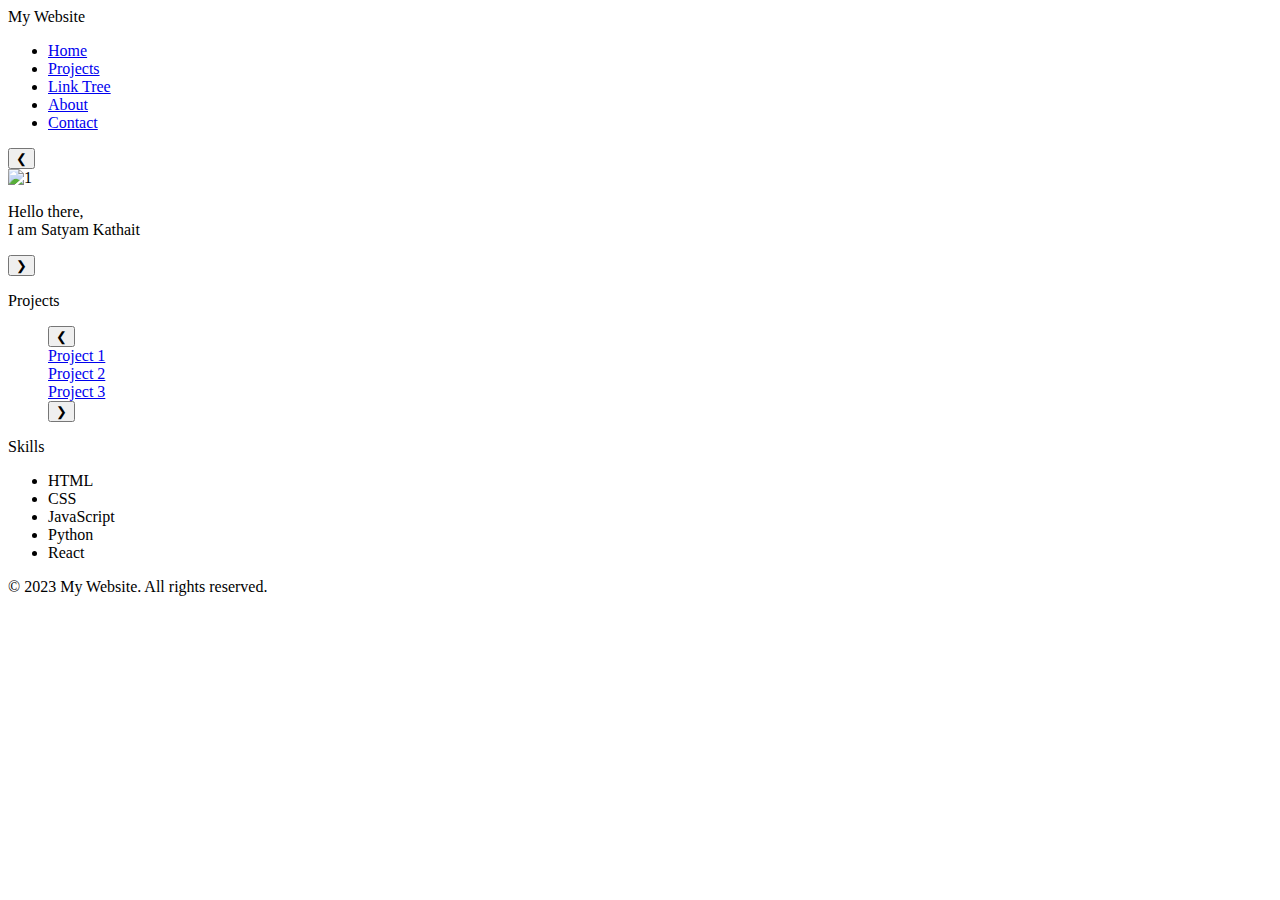
==== index.html @ 7d96f92d "Add files via upload" ====
<!DOCTYPE html>
<html lang="en">

<head>
    <meta charset="UTF-8">
    <meta name="viewport" content="width=device-width, initial-scale=1.0">
    <title>My Website</title>
    <link rel="stylesheet" href="chatstyle.css">
</head>

<body>
    <header>
       
        <div class="logo">My Website</div>

        <nav>
            <ul>
                <li><a href="#">Home</a></li>
                <li><a href="#heading">Projects</a></li>
                <li><a href="https://linktr.ee/satyam_kathait">Link Tree</a></li>
                <li><a href="#">About</a></li>
                <li><a href="#">Contact</a></li>
            </ul>

        </nav>
 
    </header>

    <main>
        <div class="intro">
            <button class="button" onclick="plusDivs(-1)">&#10094;</button>

            <div class="slides">
                <img src="pic/3.jpg"  alt="1" class="mySlides" >
                <div class="imageText">
                    <p>Hello there,<br>I am Satyam Kathait</p>
                </div>
                
            </div>
            <div class="slides">
                <img  src="pic/2.jpg" alt="2" class="mySlides">
                <div class="imageText">
                    <p>Welcome to my portfolio website</p>
                </div>
            </div>
            <div class="slides">
                <img  src="pic/1.jpg" alt="3"  class="mySlides">
                <div class="imageText">
                    <p >i can't think of anything to write here</p>
                </div>
            </div>
            <div class="slides">
                <img  src="pic/4.jpg" alt="4" class="mySlides">
                <div class="imageText">
                    <p>what did you expect this is under construction</p>
                </div>
            </div>

            <button class="button" onclick="plusDivs(+1)">&#10095;</button>
        </div>
   
      
       

 
        <div class="content">

            <section class="projects">
                <p id="heading">Projects</p>
                <ul>
                    <button class="button" onclick="plusProjectItems(-1)">&#10094;</button>
                    <a href="#"><li class= "projectitems"> 
                      <!--  <img src="/images/1.jpg"   width="90%"   >
                         -->
                         <span>Project 1</span>
                    
                    </li></a>
                    <a href="#"><li class= "projectitems" >Project 2 </li></a>
                    <a href="#"><li class= "projectitems">Project 3 </li></a>
                    <a href="#"><li class= "projectitems">Project 4 </li></a>
                    <a href="#"><li class= "projectitems">Project 5 </li></a>
                    
                    <button class="button" onclick="plusProjectItems(1)">&#10095;</button>
                    
                </ul>
            </section>
            <section class="skills">
                <p id="heading">Skills</p>
                <ul>
                   
                    <li class="skillItems">HTML</li>
                    <li class="skillItems">CSS</li>
                    <li class="skillItems">JavaScript</li>
                    <li class="skillItems">Python</li>
                    <li class="skillItems">React</li>
                 
                </ul>
            </section>



        </div>



    </main>

    <footer>
        <!-- Your footer content goes here -->
        <p>&copy; 2023 My Website. All rights reserved.</p>
    </footer>
    <script src="script.js"></script>
</body>

</html>
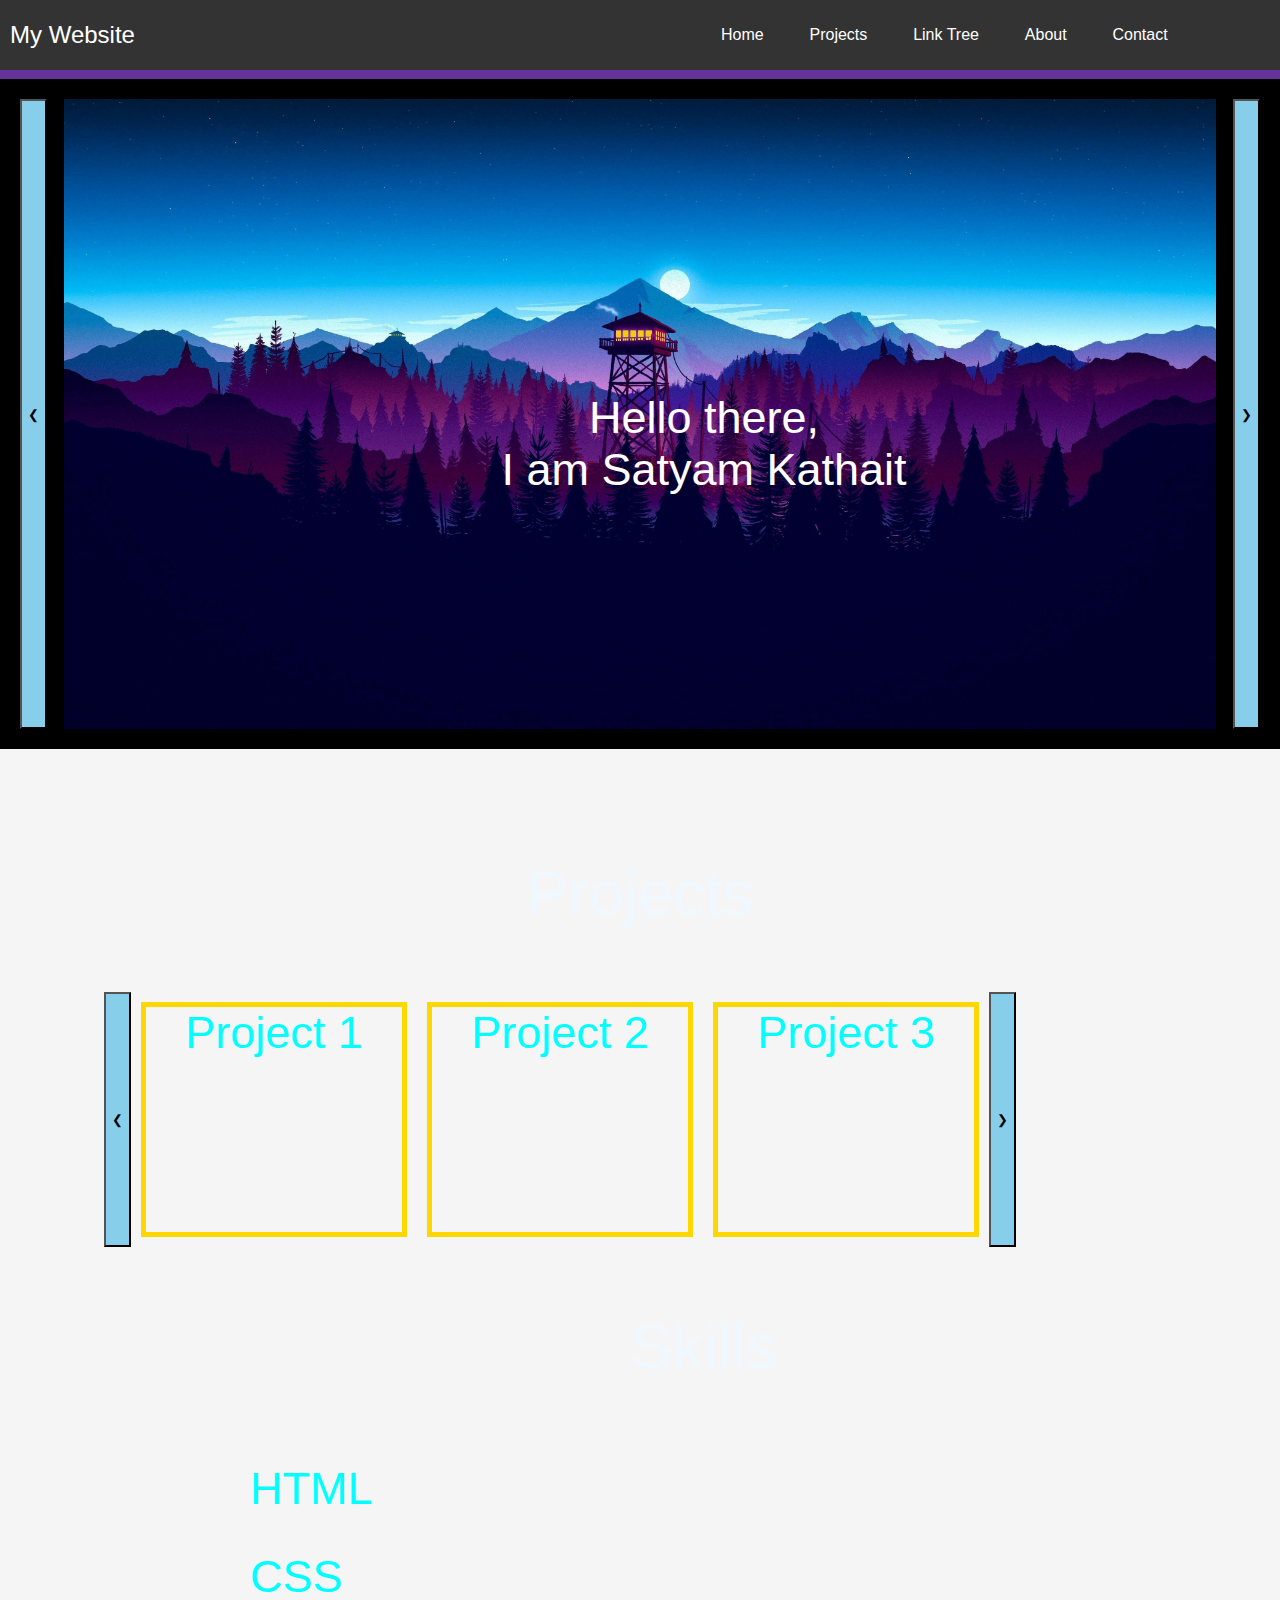
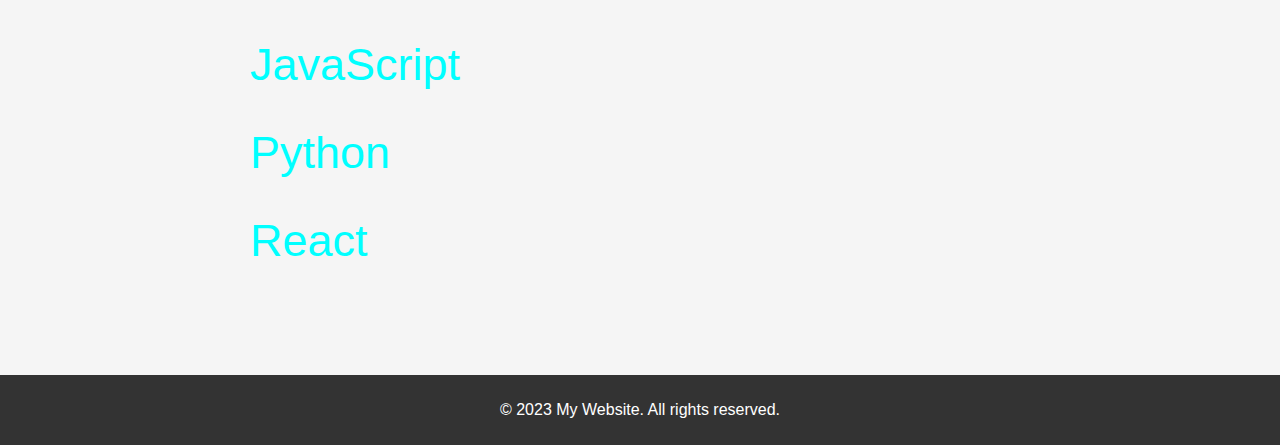
==== commit 4294cdcd: "Update index.html" ====
--- a/index.html
+++ b/index.html
@@ -5,7 +5,7 @@
     <meta charset="UTF-8">
     <meta name="viewport" content="width=device-width, initial-scale=1.0">
     <title>My Website</title>
-    <link rel="stylesheet" href="chatstyle.css">
+    <link rel="stylesheet" href="style.css">
 </head>
 
 <body>
@@ -112,4 +112,4 @@
     <script src="script.js"></script>
 </body>
 
-</html>+</html>
--- a/style.css
+++ b/style.css
@@ -0,0 +1,189 @@
+body {
+    max-width: 9100vw;
+
+    font-family: Arial, sans-serif;
+    margin: 0;
+    padding: 0;
+}
+a{
+    text-decoration: none;
+    
+}
+
+header {
+    background-color: #333;
+    color: #fff;
+    padding: 10px;
+    display: flex;
+    justify-content: space-between;
+    align-items: center;
+}
+
+.logo {
+    font-size: 24px;
+}
+
+nav ul {
+    list-style-type: none;
+    margin-right: 5vw;
+    padding: 0;
+    
+}
+
+nav ul li {
+    display: inline;
+    margin-right: 3vw;
+    margin-left: 3px;
+    
+    
+}
+
+nav ul li a {
+    color: #fff;
+    text-decoration: none;
+}
+
+nav ul li a:hover {
+    border-bottom: 2px solid #fff;
+}
+
+.slideshow{
+    width: 100vw;
+    height: 70vh;
+    align-content: center;
+}
+.slides{
+    align-content: center;
+    height: 70vh;
+    width: 90vw;
+    
+}
+.mySlides{
+    object-fit: cover;
+}
+
+
+.imageText{
+    position: absolute;
+    top: 40%;
+    width: 100%;
+    text-align: center;
+   color: white;
+    font-size: 5vh;
+  }
+  
+  img { 
+ height: 100%;
+
+ width: 100%;
+    opacity: 1;
+  }
+
+.intro{
+    background: black;
+    display: flex;
+    justify-content: space-between;
+    height: 70vh;
+    position: relative;
+    background-size: cover; 
+    padding: 20px;
+    font-size: 5vh;
+    
+    text-align: center;
+    color: bisque;   
+    width: auto;
+    
+    border-top: solid rebeccapurple 1vh;;
+}
+
+footer {
+    background-color: #333;
+    color: #fff;
+    text-align: center;
+    padding: 10px;
+}
+
+main {
+    padding: 0;
+}
+.content{
+    
+   
+    max-width: 100vw;
+    background: whitesmoke url('pic/4.jpg') no-repeat ;
+    background-size: cover; 
+    padding: 5vh 5vw;
+    margin: none;
+
+}
+
+#heading{
+    font-size: 7vh;
+    font-style: bold;
+    text-align: center;
+    color: aliceblue;
+   align-self: center;
+ 
+   
+   
+   
+}
+
+
+.projects {
+    
+    display:block;   
+    font-size: 5vh;
+    
+    
+}
+
+
+.button{
+background: skyblue;
+color: black;
+}
+
+.projects ul{
+    display: flex;
+}
+.projectitems{
+    max-height: 25vh;
+    max-width: 20vw;
+    min-height: 25vh;
+    min-width: 20vw;
+   
+  text-align: center;
+   font-size:auto;
+    color: aqua;
+    border:solid gold 5px;
+    
+   
+    margin: 10px;
+}
+
+.skills {
+    display: block;
+    font-size: 5vh;
+    gap: 10px;
+    margin-left: 10vw;
+}
+.skills ul{
+    display: grid;
+    max-width: 100vw;
+    
+}
+.skillItems{
+    
+    color: aqua;
+    display: block;
+
+    padding: 2vh;
+   
+}
+
+@media (min-width: 768px) {
+    main {
+        grid-template-columns: repeat(2, 1fr);
+    }
+}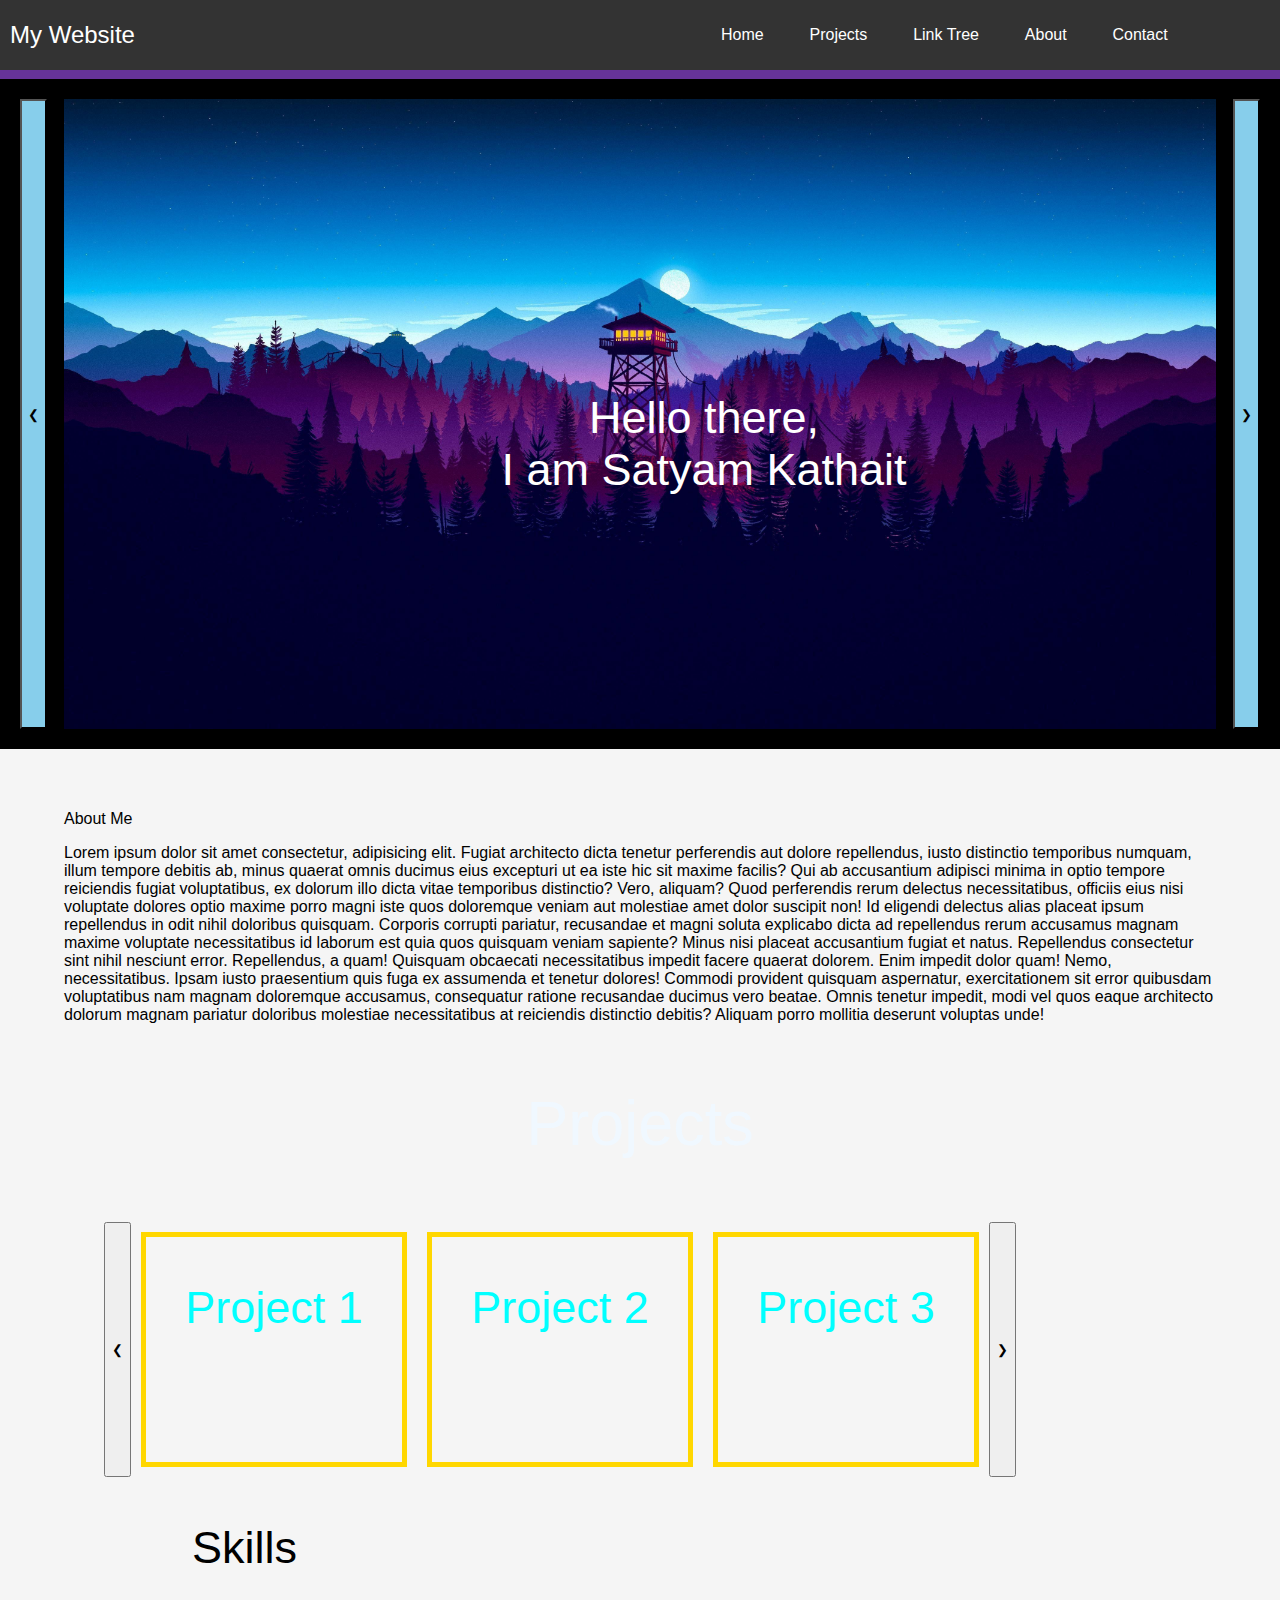
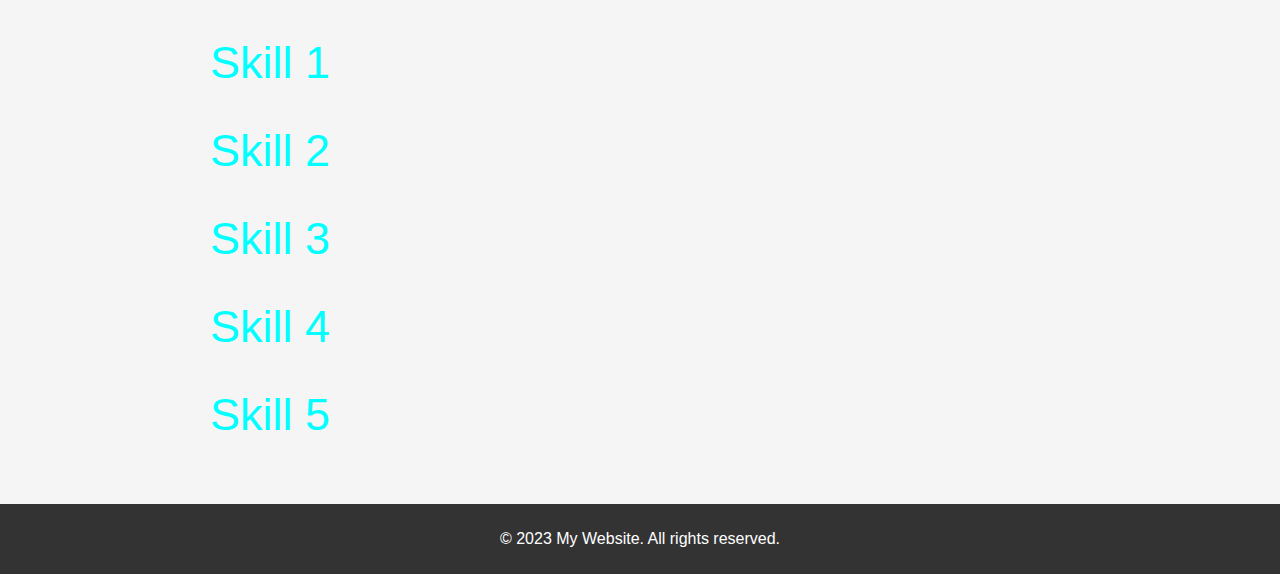
==== commit 57ddb5ef: "index update 2.html" ====
--- a/index.html
+++ b/index.html
@@ -18,7 +18,7 @@
                 <li><a href="#">Home</a></li>
                 <li><a href="#heading">Projects</a></li>
                 <li><a href="https://linktr.ee/satyam_kathait">Link Tree</a></li>
-                <li><a href="#">About</a></li>
+                <li><a href="#aboutHeading">About</a></li>
                 <li><a href="#">Contact</a></li>
             </ul>
 
@@ -64,37 +64,65 @@
 
  
         <div class="content">
+     
+            <section class="aboutMe">
+
+                <p id="aboutHeading">About Me</p>
+                <div>
+                  Lorem ipsum dolor sit amet consectetur, adipisicing elit. Fugiat architecto dicta tenetur perferendis aut dolore repellendus, iusto distinctio temporibus numquam, illum tempore debitis ab, minus quaerat omnis ducimus eius excepturi ut ea iste hic sit maxime facilis? Qui ab accusantium adipisci minima in optio tempore reiciendis fugiat voluptatibus, ex dolorum illo dicta vitae temporibus distinctio? Vero, aliquam? Quod perferendis rerum delectus necessitatibus, officiis eius nisi voluptate dolores optio maxime porro magni iste quos doloremque veniam aut molestiae amet dolor suscipit non! Id eligendi delectus alias placeat ipsum repellendus in odit nihil doloribus quisquam. Corporis corrupti pariatur, recusandae et magni soluta explicabo dicta ad repellendus rerum accusamus magnam maxime voluptate necessitatibus id laborum est quia quos quisquam veniam sapiente? Minus nisi placeat accusantium fugiat et natus. Repellendus consectetur sint nihil nesciunt error. Repellendus, a quam! Quisquam obcaecati necessitatibus impedit facere quaerat dolorem. Enim impedit dolor quam! Nemo, necessitatibus. Ipsam iusto praesentium quis fuga ex assumenda et tenetur dolores! Commodi provident quisquam aspernatur, exercitationem sit error quibusdam voluptatibus nam magnam doloremque accusamus, consequatur ratione recusandae ducimus vero beatae. Omnis tenetur impedit, modi vel quos eaque architecto dolorum magnam pariatur doloribus molestiae necessitatibus at reiciendis distinctio debitis? Aliquam porro mollitia deserunt voluptas unde!
+                </div>
+            </section>
 
             <section class="projects">
                 <p id="heading">Projects</p>
                 <ul>
-                    <button class="button" onclick="plusProjectItems(-1)">&#10094;</button>
+                    <button class="projectButton" onclick="plusProjectItems(-1)">&#10094;</button>
                     <a href="#"><li class= "projectitems"> 
                       <!--  <img src="/images/1.jpg"   width="90%"   >
                          -->
-                         <span>Project 1</span>
+                         <p><center>Project 1</center></p>
                     
                     </li></a>
-                    <a href="#"><li class= "projectitems" >Project 2 </li></a>
-                    <a href="#"><li class= "projectitems">Project 3 </li></a>
-                    <a href="#"><li class= "projectitems">Project 4 </li></a>
-                    <a href="#"><li class= "projectitems">Project 5 </li></a>
+                    <a href="#"><li class= "projectitems"> 
+                        <!--  <img src="/images/1.jpg"   width="90%"   >
+                           -->
+                           <p><center>Project 2</center></p>
+                      
+                      </li></a>
+                      <a href="#"><li class= "projectitems"> 
+                        <!--  <img src="/images/1.jpg"   width="90%"   >
+                           -->
+                           <p><center>Project 3</center></p>
+                      
+                      </li></a>
+                      <a href="#"><li class= "projectitems"> 
+                        <!--  <img src="/images/1.jpg"   width="90%"   >
+                           -->
+                           <p><center>Project 4</center></p>
+                      
+                      </li></a>
+                      <a href="#"><li class= "projectitems"> 
+                        <!--  <img src="/images/1.jpg"   width="90%"   >
+                           -->
+                           <p><center>Project 5</center></p>
+                      
+                      </li></a>
                     
-                    <button class="button" onclick="plusProjectItems(1)">&#10095;</button>
+                    <button class="projectButton" onclick="plusProjectItems(1)">&#10095;</button>
                     
                 </ul>
             </section>
             <section class="skills">
-                <p id="heading">Skills</p>
-                <ul>
+                <p id="skillHeading" >Skills</p>
+                <div class="skillContent" >
                    
-                    <li class="skillItems">HTML</li>
-                    <li class="skillItems">CSS</li>
-                    <li class="skillItems">JavaScript</li>
-                    <li class="skillItems">Python</li>
-                    <li class="skillItems">React</li>
+                    <span class="skillItems">Skill 1</span>
+                    <span class="skillItems">Skill 2</span>
+                    <span class="skillItems">Skill 3</span>
+                    <span class="skillItems">Skill 4</span>
+                    <span class="skillItems">Skill 5</span>
                  
-                </ul>
+                </div>
             </section>
 
 
@@ -113,3 +141,7 @@
 </body>
 
 </html>
+    <script src="script.js"></script>
+</body>
+
+</html>
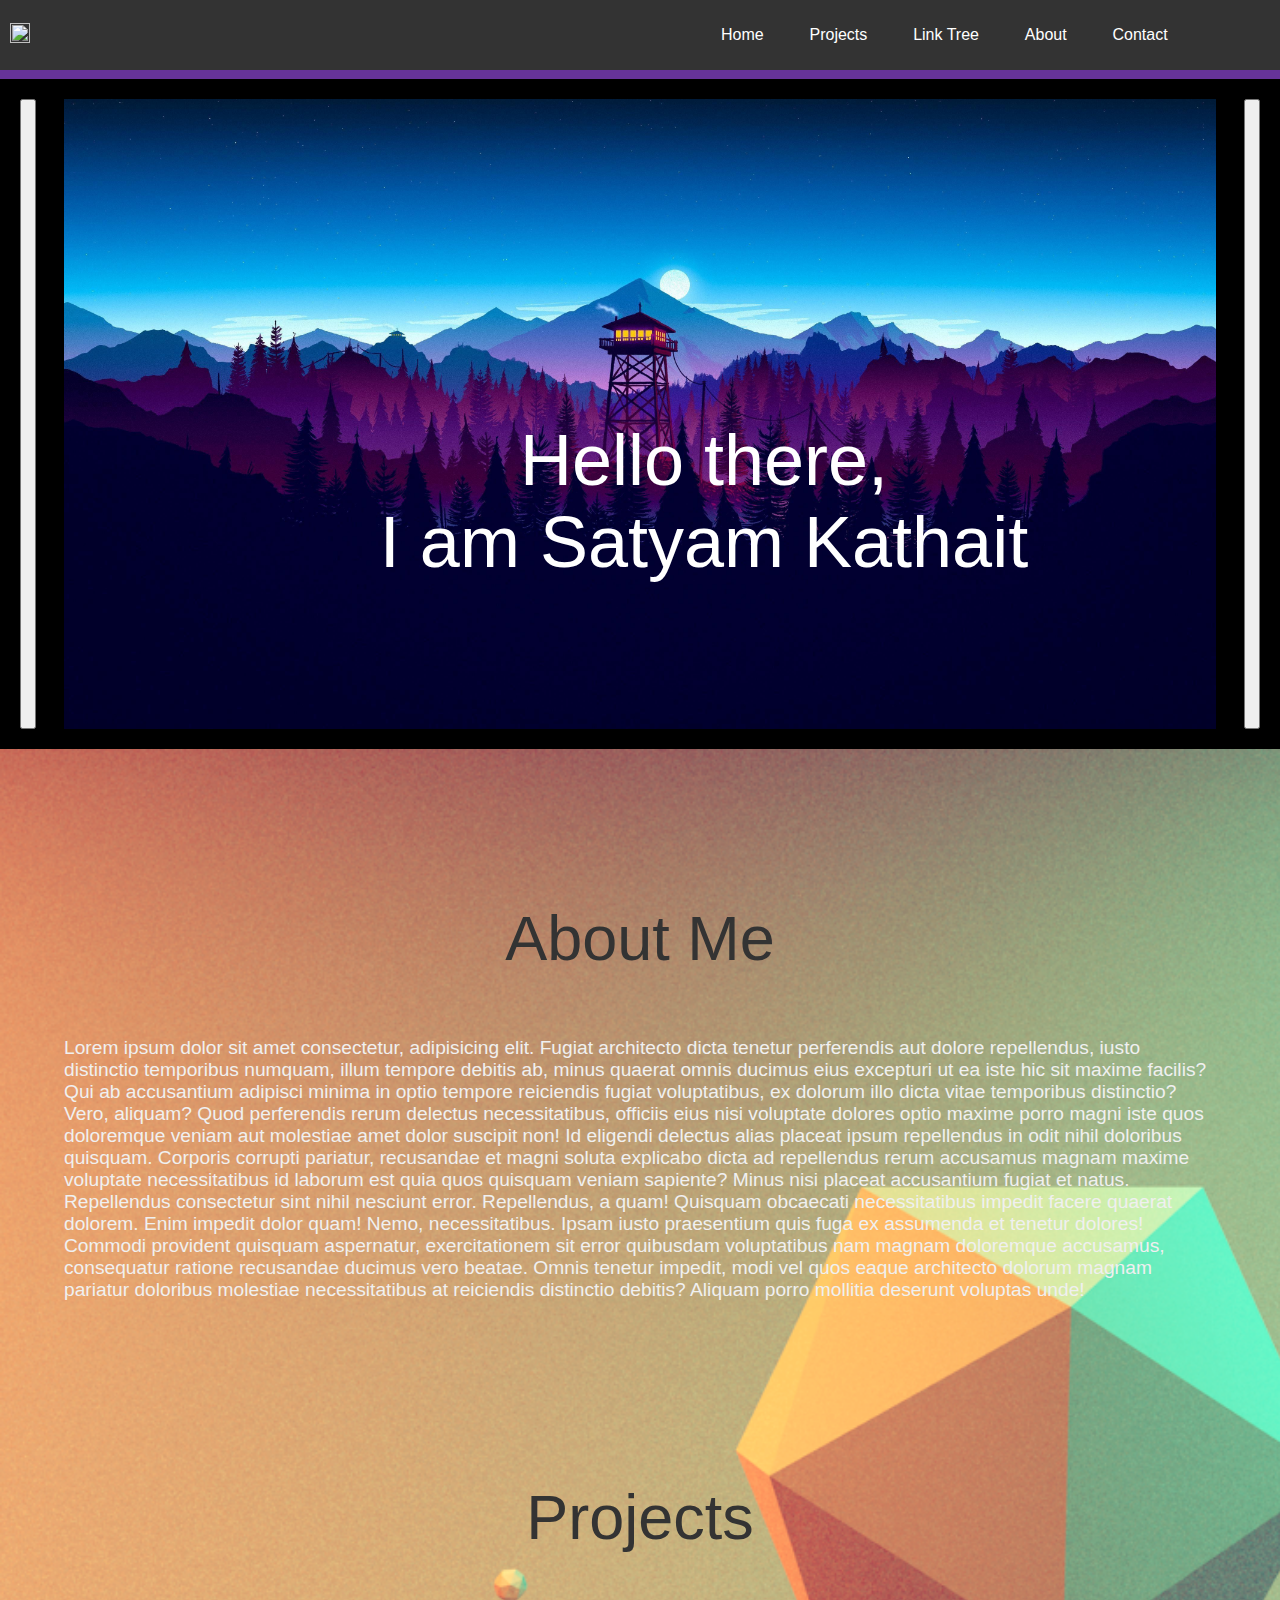
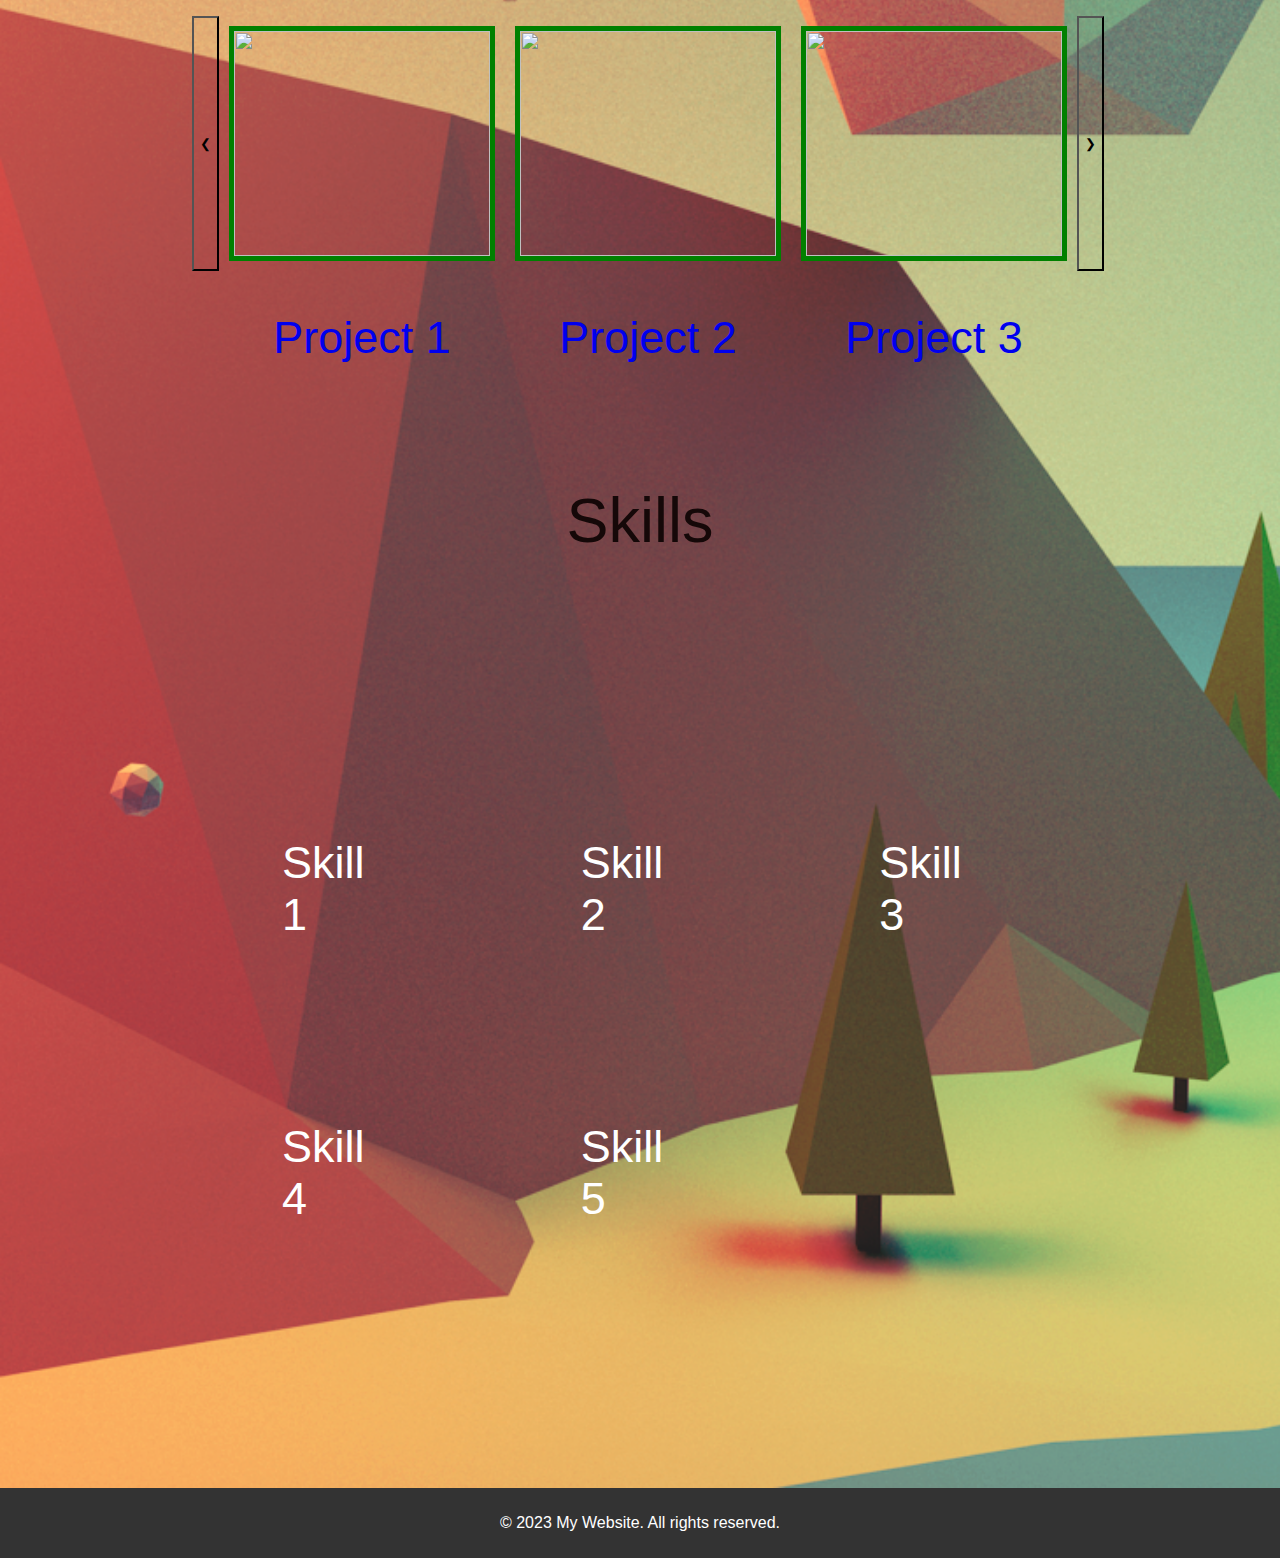
==== commit c9777adb: "Update responsive index.html" ====
--- a/index.html
+++ b/index.html
@@ -11,7 +11,7 @@
 <body>
     <header>
        
-        <div class="logo">My Website</div>
+        <div class="logo"><img src="pic/logo.png" alt=""></div>
 
         <nav>
             <ul>
@@ -28,8 +28,8 @@
 
     <main>
         <div class="intro">
-            <button class="button" onclick="plusDivs(-1)">&#10094;</button>
-
+            <button class="button1" onclick="plusDivs(-1)"></button>
+         
             <div class="slides">
                 <img src="pic/3.jpg"  alt="1" class="mySlides" >
                 <div class="imageText">
@@ -52,11 +52,11 @@
             <div class="slides">
                 <img  src="pic/4.jpg" alt="4" class="mySlides">
                 <div class="imageText">
-                    <p>what did you expect this is under construction</p>
+                    <p>what did you expect <br> this is under construction</p>
                 </div>
             </div>
 
-            <button class="button" onclick="plusDivs(+1)">&#10095;</button>
+            <button class="button2" onclick="plusDivs(+1)"></button>
         </div>
    
       
@@ -68,45 +68,70 @@
             <section class="aboutMe">
 
                 <p id="aboutHeading">About Me</p>
-                <div>
+                <div> <p>
                   Lorem ipsum dolor sit amet consectetur, adipisicing elit. Fugiat architecto dicta tenetur perferendis aut dolore repellendus, iusto distinctio temporibus numquam, illum tempore debitis ab, minus quaerat omnis ducimus eius excepturi ut ea iste hic sit maxime facilis? Qui ab accusantium adipisci minima in optio tempore reiciendis fugiat voluptatibus, ex dolorum illo dicta vitae temporibus distinctio? Vero, aliquam? Quod perferendis rerum delectus necessitatibus, officiis eius nisi voluptate dolores optio maxime porro magni iste quos doloremque veniam aut molestiae amet dolor suscipit non! Id eligendi delectus alias placeat ipsum repellendus in odit nihil doloribus quisquam. Corporis corrupti pariatur, recusandae et magni soluta explicabo dicta ad repellendus rerum accusamus magnam maxime voluptate necessitatibus id laborum est quia quos quisquam veniam sapiente? Minus nisi placeat accusantium fugiat et natus. Repellendus consectetur sint nihil nesciunt error. Repellendus, a quam! Quisquam obcaecati necessitatibus impedit facere quaerat dolorem. Enim impedit dolor quam! Nemo, necessitatibus. Ipsam iusto praesentium quis fuga ex assumenda et tenetur dolores! Commodi provident quisquam aspernatur, exercitationem sit error quibusdam voluptatibus nam magnam doloremque accusamus, consequatur ratione recusandae ducimus vero beatae. Omnis tenetur impedit, modi vel quos eaque architecto dolorum magnam pariatur doloribus molestiae necessitatibus at reiciendis distinctio debitis? Aliquam porro mollitia deserunt voluptas unde!
                 </div>
+
             </section>
 
             <section class="projects">
                 <p id="heading">Projects</p>
                 <ul>
                     <button class="projectButton" onclick="plusProjectItems(-1)">&#10094;</button>
-                    <a href="#"><li class= "projectitems"> 
-                      <!--  <img src="/images/1.jpg"   width="90%"   >
-                         -->
-                         <p><center>Project 1</center></p>
-                    
-                    </li></a>
-                    <a href="#"><li class= "projectitems"> 
-                        <!--  <img src="/images/1.jpg"   width="90%"   >
-                           -->
-                           <p><center>Project 2</center></p>
+
+                    <li class= "projectitems"> 
+                        <a href="#">
+                            <img src="pic/p1.jpeg"   >
+                            <p><center>Project 1</center></p>
+                        </a>
+                        
+                           
+                           
                       
-                      </li></a>
-                      <a href="#"><li class= "projectitems"> 
-                        <!--  <img src="/images/1.jpg"   width="90%"   >
-                           -->
-                           <p><center>Project 3</center></p>
+                      </li>
+
+                      <li class= "projectitems"> 
+                        <a href="#">
+                            <img src="pic/p1.jpeg"    >
+                            <p><center>Project 2</center></p>
+                        </a>
+                        
+                           
+                           
                       
-                      </li></a>
-                      <a href="#"><li class= "projectitems"> 
-                        <!--  <img src="/images/1.jpg"   width="90%"   >
-                           -->
-                           <p><center>Project 4</center></p>
+                      </li>
+
+                      <li class= "projectitems"> 
+                        <a href="#">
+                            <img src="pic/p1.jpeg"  >
+                            <p><center>Project 3</center></p>
+
+                        </a>
+                        
+                           
+                          
                       
-                      </li></a>
-                      <a href="#"><li class= "projectitems"> 
-                        <!--  <img src="/images/1.jpg"   width="90%"   >
-                           -->
-                           <p><center>Project 5</center></p>
+                      </li>
+                      <li class= "projectitems"> 
+                        <a href="#">
+                            <img src="pic/p1.jpeg"     >
+                            <p><center>Project 4</center></p>
+                        </a>
+                        
+                           
+                           
                       
-                      </li></a>
+                      </li>
+                      <li class= "projectitems"> 
+                        <a href="#">
+                            <img src="pic/p1.jpeg"    >
+                            <p><center>Project 5</center></p>
+                        </a>
+                        
+                           
+                           
+                      
+                      </li>
                     
                     <button class="projectButton" onclick="plusProjectItems(1)">&#10095;</button>
                     
@@ -141,7 +166,3 @@
 </body>
 
 </html>
-    <script src="script.js"></script>
-</body>
-
-</html>
--- a/style.css
+++ b/style.css
@@ -1,5 +1,5 @@
 body {
-    max-width: 9100vw;
+    max-width: 100vw;
 
     font-family: Arial, sans-serif;
     margin: 0;
@@ -47,6 +47,10 @@
     border-bottom: 2px solid #fff;
 }
 
+.button{
+background: orange;
+color: black;
+}
 .slideshow{
     width: 100vw;
     height: 70vh;
@@ -69,7 +73,7 @@
     width: 100%;
     text-align: center;
    color: white;
-    font-size: 5vh;
+    font-size: 8vh;
   }
   
   img { 
@@ -110,80 +114,376 @@
     
    
     max-width: 100vw;
-    background: whitesmoke url('pic/4.jpg') no-repeat ;
+    background: whitesmoke ;
     background-size: cover; 
     padding: 5vh 5vw;
     margin: none;
-
-}
-
-#heading{
+    background: whitesmoke url('pic/skill.png') no-repeat ;
+    background-size:cover; 
+
+}
+.aboutMe{
+
+   /* background:  url('pic/me.jpg') no-repeat ;
+    background-size: cover;
+    */
+    padding-top: 5vh ;
+    width: 100%;
+    min-height: 30vh;
+    height: fit-content;
+    
+    
+}
+#aboutHeading{
+    
     font-size: 7vh;
     font-style: bold;
     text-align: center;
-    color: aliceblue;
+    color: #333333;
    align-self: center;
- 
-   
-   
-   
-}
+}
+.aboutMe div{
+    font-size: 120%;
+    margin-bottom: 10vh;
+    color: #F0F0F0;
+  
+}
+#heading{
+    padding-top: 10vh;
+    font-size: 7vh;
+    font-style: bold;
+    text-align: center;
+    color: #333333;
+   align-self: center;
+}
+
 
 
 .projects {
-    
+    height: 70vh;
     display:block;   
     font-size: 5vh;
-    
-    
-}
-
-
-.button{
-background: skyblue;
-color: black;
-}
+   /* background: whitesmoke url('pic/4.jpg') no-repeat ;
+    background-size: cover; 
+    */
+    
+}
+
+
+
+.projectButton{
+    background: transparent;
+    color: black;
+    
+    }
 
 .projects ul{
     display: flex;
+    padding-left: 10vw;
+    
 }
 .projectitems{
     max-height: 25vh;
     max-width: 20vw;
     min-height: 25vh;
     min-width: 20vw;
-   
-  text-align: center;
+    position: relative;
+   align-content: center;
+    
    font-size:auto;
-    color: aqua;
-    border:solid gold 5px;
+   color: #F0F0F0;
+    border:solid green 5px;
     
    
     margin: 10px;
 }
+
+#skillHeading{
+    font-size: 7vh;
+    font-style: bold;
+    text-align: center;
+    color: rgb(21, 8, 8);
+   align-self: center; 
+}
+
 
 .skills {
     display: block;
     font-size: 5vh;
     gap: 10px;
-    margin-left: 10vw;
-}
-.skills ul{
+  
+   
+}
+
+.skillContent{
     display: grid;
-    max-width: 100vw;
-    
+    padding: 10vh;
+    grid-template-columns: auto auto auto ;
+    padding: 10vw;
 }
 .skillItems{
-    
-    color: aqua;
-    display: block;
-
-    padding: 2vh;
-   
-}
-
-@media (min-width: 768px) {
+    width: fit-content;
+    
+    color: white;
+   
+ 
+    margin: 10vh ;
+   
+}
+
+
+
+
+
+
+
+
+
+
+@media (max-width: 600px) {
+
+    body {
+   
+        width: calc(var(--vw,1vw) * 100);
+    
+        font-family: Arial, sans-serif;
+        margin: 0;
+        padding: 0;
+    }
+    a{
+        text-decoration: none;
+        
+    }
+    
+    header {
+        background-color: #333;
+        color: #fff;
+        padding: 10px;
+        display: flex;
+        width: calc(var(--vw,1vw) * 100);;
+        justify-content: space-between;
+        align-items: center;
+    }
+    
+    .logo {
+        font-size: 24px;
+    }
+    
+    nav ul {
+        list-style-type: none;
+        margin-right: 5vw;
+        padding: 0;
+        
+    }
+    
+    nav ul li {
+        display: inline;
+        margin-right: 3vw;
+        margin-left: 3px;
+        
+        
+    }
+    
+    nav ul li a {
+        color: #fff;
+        text-decoration: none;
+    }
+    
+    nav ul li a:hover {
+        border-bottom: 2px solid #fff;
+    }
+    
+    .button{
+    background: orange;
+    color: black;
+    }
+    .slideshow{
+        width: calc(var(--vw,1vw) * 100);
+        height: calc(var(--vh,1vh) * 70);
+        align-content: center;
+    }
+    .slides{
+        align-content: center;
+       min-width: calc(var(--vw,1vw) * 90);
+        height: calc(var(--vh,1vh) * 30);
+        
+        
+    }
+    .mySlides{
+        object-fit: cover;
+    }
+    
+    
+    .imageText{
+        position: absolute;
+       
+        width:calc(var(--vw,1vw) * 90);
+        text-align: center;
+       color: whitesmoke;
+        font-size: calc(var(--vh,1vh) * 3);
+        overflow-wrap: break-word;
+      }
+      
+      img { 
+     height: 100%;
+    
+     width: 100%;
+        opacity: 1;
+      }
+    
+    .intro{
+        background: black;
+        display: flex;
+        justify-content: space-between;
+        height: auto;
+        position: relative;
+        background-size: cover; 
+        padding: 20px;
+        font-size: 5vh;
+        
+        text-align: center;
+        color: bisque;   
+        width: calc(var(--vw,1vw) * 97);
+        
+        border-top: solid rebeccapurple 1vh;;
+    }
+    
+    footer {
+        background-color: #333;
+        color: #fff;
+        text-align: center;
+        padding: 10px;
+    }
+    
     main {
-        grid-template-columns: repeat(2, 1fr);
-    }
-}+        padding: 0;
+    }
+    .content{
+        
+        min-width: calc(var(--vw,1vw) * 95);
+       
+        background: whitesmoke ;
+        background-size: cover; 
+        padding: 5vh 5vw;
+        margin: none;
+        background: whitesmoke url('pic/skill.png') no-repeat ;
+        background-size:cover; 
+    
+    }
+    .aboutMe{
+    
+       /* background:  url('pic/me.jpg') no-repeat ;
+        background-size: cover;
+        */
+        padding-top: 5vh ;
+        width: 100%;
+        min-height: 30vh;
+        height: fit-content;
+        
+        
+    }
+    #aboutHeading{
+        
+        font-size: 7vh;
+        font-style: bold;
+        text-align: center;
+        color: #333333;
+       align-self: center;
+    }
+    .aboutMe div{
+        font-size: calc(var(--vh,1vh) * 2);
+        margin-bottom: 10vh;
+        color: #F0F0F0;
+      
+    }
+    #heading{
+        padding-top: 10vh;
+        font-size: 7vh;
+        font-style: bold;
+        text-align: center;
+        color: #333333;
+       align-self: center;
+    }
+    
+    
+    
+    .projects {
+        height: 70vh;
+        display:block;   
+        font-size: 5vh;
+       /* background: whitesmoke url('pic/4.jpg') no-repeat ;
+        background-size: cover; 
+        */
+        
+    }
+    
+    
+    
+    .projectButton{
+        background: transparent;
+        color: black;
+        
+        }
+    
+    .projects ul{
+        display: flex;
+        padding-left: 10vw;
+        
+    }
+    .projectitems{
+        max-height: calc(var(--vh,1vh) * 20);
+        max-width:  calc(var(--vw,1vw) * 20);;
+        min-height:  calc(var(--vh,1vh) * 20);;
+        min-width:  calc(var(--vw,1vw) * 20);;
+        position: relative;
+       align-content: center;
+        background:  blueviolet;
+       font-size:auto;
+       color: #F0F0F0;
+        border:solid green 5px;
+        
+       
+        margin: 10px;
+    }
+    
+    #skillHeading{
+        margin-top:  calc(var(--vh,1vh) * 10);;
+        font-size: 7vh;
+        font-style: bold;
+        text-align: center;
+        color: rgb(21, 8, 8);
+       align-self: center; 
+    }
+    
+    
+    .skills {
+        display: block;
+        font-size: 5vh;
+        gap: 10px;
+      
+       
+    }
+    
+    .skillContent{
+        display: grid;
+        padding: 10vh;
+        grid-template-columns: auto auto ;
+        padding: 10vw;
+        
+    }
+    .skillItems{
+        width: fit-content;
+        
+        color: white;
+       
+     
+        margin: 10vh ;
+       
+    }
+    
+
+    footer{
+        width:calc(var(--vw,1vw) * 100);
+    }
+    
+}
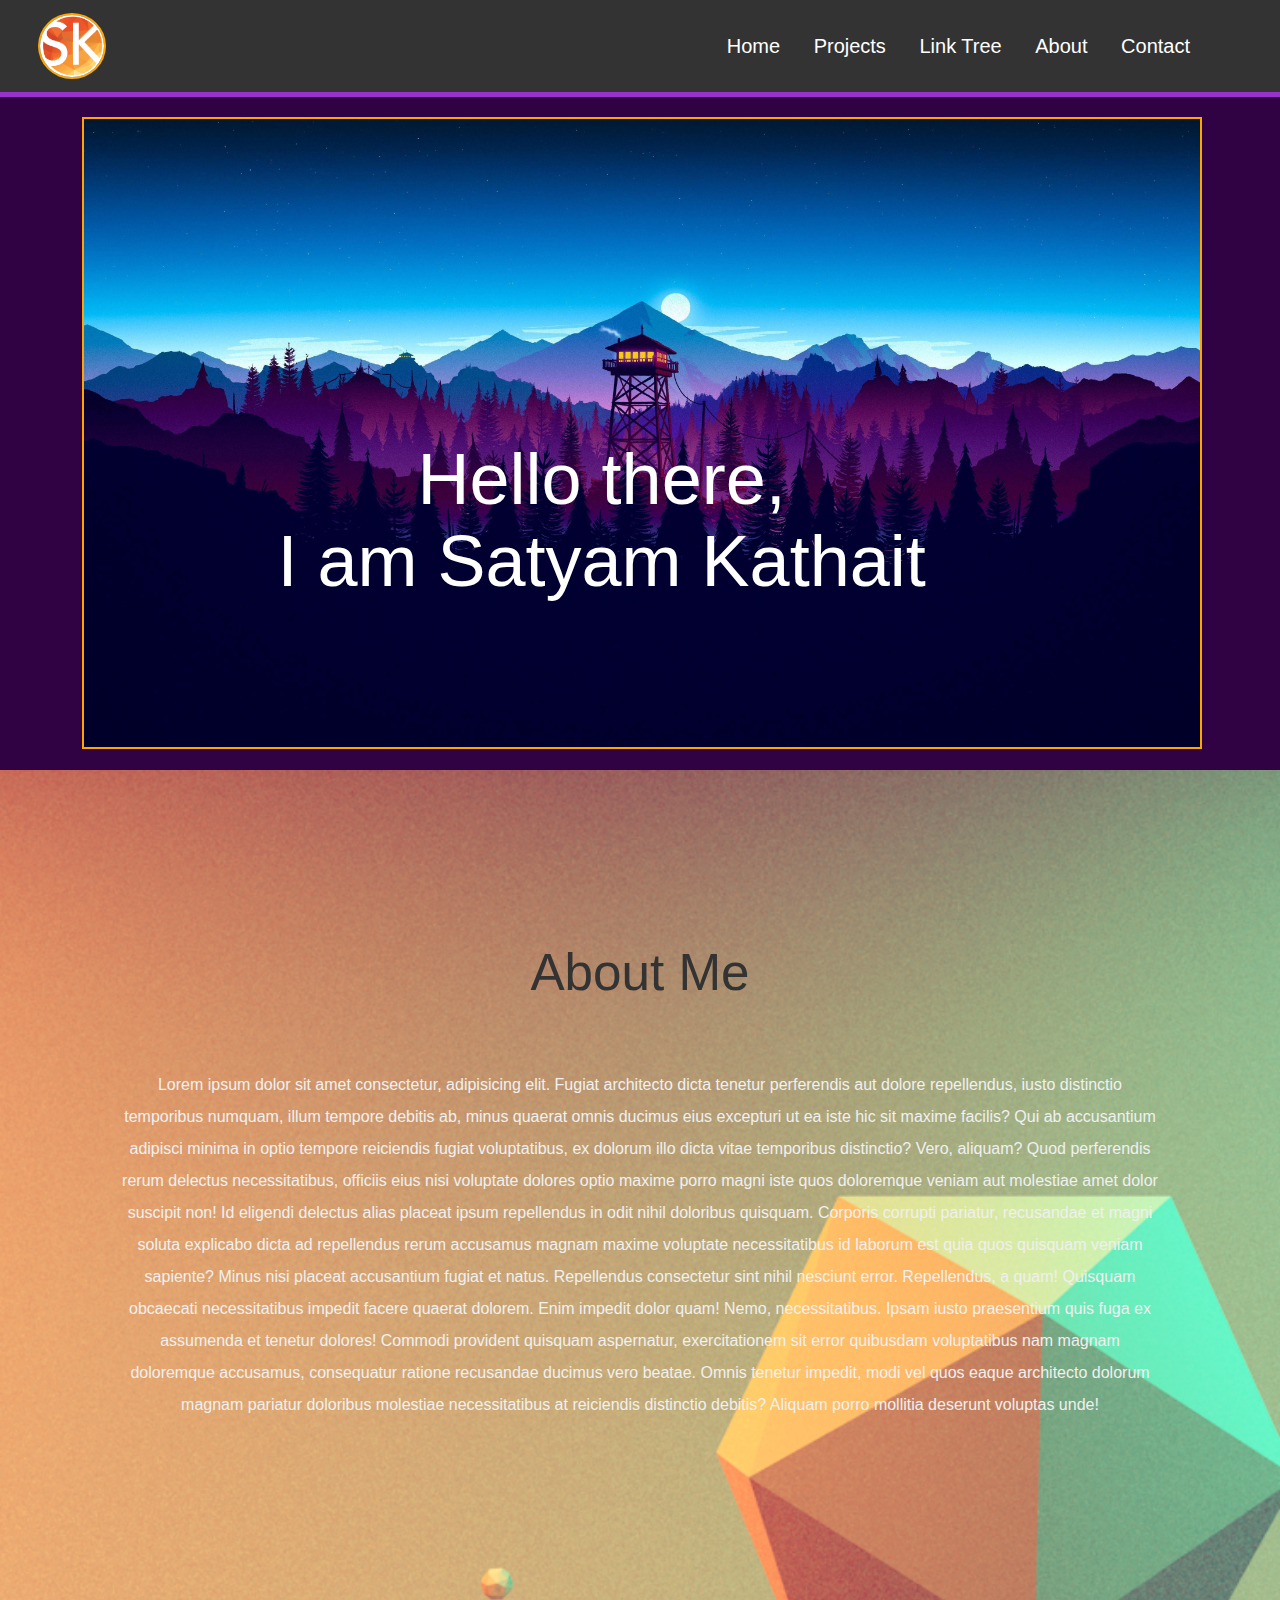
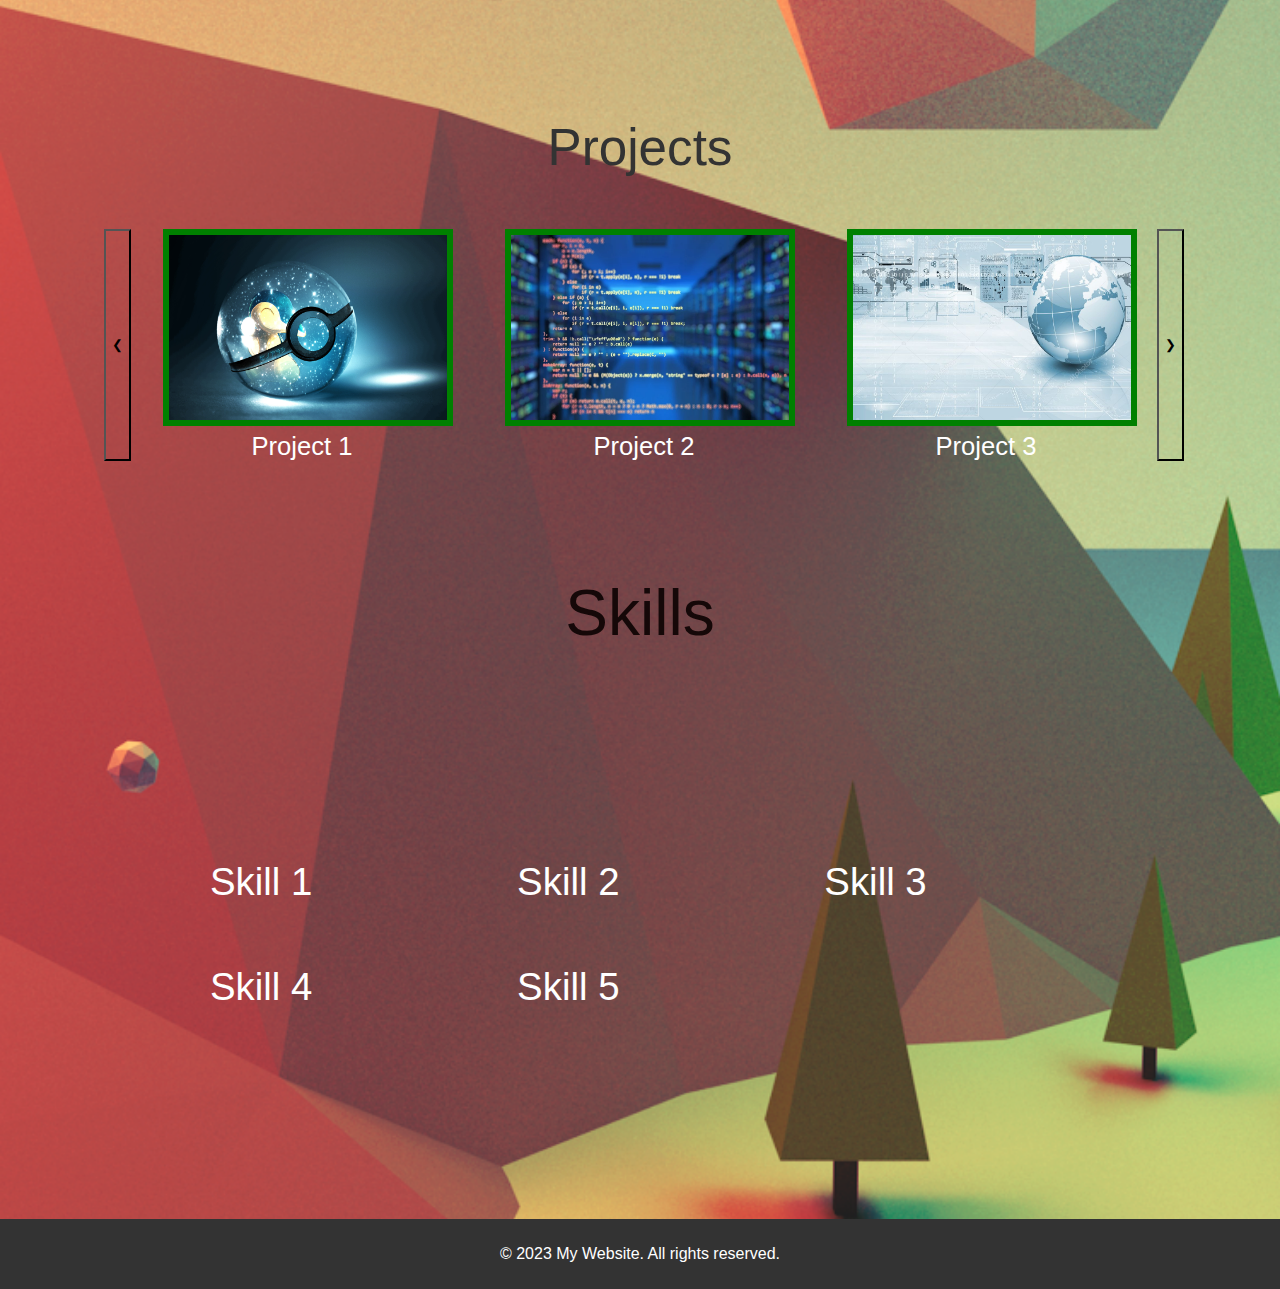
==== commit b760e790: "Update index.html" ====
--- a/index.html
+++ b/index.html
@@ -92,7 +92,7 @@
 
                       <li class= "projectitems"> 
                         <a href="#">
-                            <img src="pic/p1.jpeg"    >
+                            <img src="pic/p2.webp"    >
                             <p><center>Project 2</center></p>
                         </a>
                         
@@ -103,7 +103,7 @@
 
                       <li class= "projectitems"> 
                         <a href="#">
-                            <img src="pic/p1.jpeg"  >
+                            <img src="pic/p3.jpg"  >
                             <p><center>Project 3</center></p>
 
                         </a>
@@ -114,7 +114,7 @@
                       </li>
                       <li class= "projectitems"> 
                         <a href="#">
-                            <img src="pic/p1.jpeg"     >
+                            <img src="pic/p4.webp"     >
                             <p><center>Project 4</center></p>
                         </a>
                         
--- a/style.css
+++ b/style.css
@@ -1,9 +1,13 @@
 body {
-    max-width: 100vw;
+    max-width: 100%;
 
     font-family: Arial, sans-serif;
     margin: 0;
     padding: 0;
+  
+    margin: 0px;
+    padding: 0px;
+    overflow-x: hidden; 
 }
 a{
     text-decoration: none;
@@ -13,27 +17,44 @@
 header {
     background-color: #333;
     color: #fff;
-    padding: 10px;
+    padding-top :1% ;
+    padding-bottom: 1%;
+    width: 100%;
     display: flex;
     justify-content: space-between;
     align-items: center;
-}
-
-.logo {
-    font-size: 24px;
+    border-bottom:solid darkorchid 5px  ;
+}
+
+.logo{
+    
+    display: contents;
+}
+.logo img{
+    margin-left: 3%;
+    border-radius: 50%;
+    width: 5%;
+    
+}
+nav{
+ 
+    width: 70%;
 }
 
 nav ul {
     list-style-type: none;
-    margin-right: 5vw;
+    margin:0;
     padding: 0;
-    
+    margin-left: 35%;
+   
+   
 }
 
 nav ul li {
-    display: inline;
-    margin-right: 3vw;
-    margin-left: 3px;
+    display: inline-block;
+    padding-left: 5%;
+    
+   
     
     
 }
@@ -41,25 +62,62 @@
 nav ul li a {
     color: #fff;
     text-decoration: none;
+    font-size: 20px;
+  
 }
 
 nav ul li a:hover {
     border-bottom: 2px solid #fff;
 }
 
-.button{
-background: orange;
-color: black;
-}
+.intro{
+    background:rgb(48, 2, 68);
+    display: flex;
+    justify-content: space-between;
+    height: 70%;
+    position: relative;
+    background-size: cover; 
+    padding: 20px;
+    font-size: 5%;
+    
+    text-align: center;
+    color: bisque;   
+    width: auto;
+    
+    border-top: solid rebeccapurple 1%;;
+}
+
+
+.button1{
+    background: transparent;
+    position: absolute;
+    border: none;
+    height: 99%;
+    width: 50%;
+    z-index: 1;
+  
+}
+.button2{
+    margin-left: 50%;
+    background: transparent;
+    position: absolute;
+    border: none;
+    height: 99%;
+    width: 50%;
+    z-index: 1;
+  
+    }
 .slideshow{
-    width: 100vw;
-    height: 70vh;
+    width: 100%;
+    height: 70%;
     align-content: center;
+    
 }
 .slides{
     align-content: center;
-    height: 70vh;
-    width: 90vw;
+    margin-left: 5%;
+    height: 70%;
+    width: 90%;
     
 }
 .mySlides{
@@ -71,6 +129,7 @@
     position: absolute;
     top: 40%;
     width: 100%;
+    right: 3%;
     text-align: center;
    color: white;
     font-size: 8vh;
@@ -78,27 +137,11 @@
   
   img { 
  height: 100%;
-
+border: solid orange 2px;
  width: 100%;
     opacity: 1;
   }
 
-.intro{
-    background: black;
-    display: flex;
-    justify-content: space-between;
-    height: 70vh;
-    position: relative;
-    background-size: cover; 
-    padding: 20px;
-    font-size: 5vh;
-    
-    text-align: center;
-    color: bisque;   
-    width: auto;
-    
-    border-top: solid rebeccapurple 1vh;;
-}
 
 footer {
     background-color: #333;
@@ -113,10 +156,10 @@
 .content{
     
    
-    max-width: 100vw;
+    max-width: 100%;
     background: whitesmoke ;
     background-size: cover; 
-    padding: 5vh 5vw;
+    padding: 5% 5%;
     margin: none;
     background: whitesmoke url('pic/skill.png') no-repeat ;
     background-size:cover; 
@@ -127,30 +170,39 @@
    /* background:  url('pic/me.jpg') no-repeat ;
     background-size: cover;
     */
-    padding-top: 5vh ;
-    width: 100%;
-    min-height: 30vh;
+    padding-top: 5% ;
+    width: 100%;
+    min-height: 30%;
     height: fit-content;
-    
+    align-content: center;
+   
+    border-radius: 3%;
     
 }
 #aboutHeading{
     
-    font-size: 7vh;
+    font-size: 4vw;
     font-style: bold;
     text-align: center;
     color: #333333;
    align-self: center;
 }
 .aboutMe div{
-    font-size: 120%;
-    margin-bottom: 10vh;
+    width: 90%;
+    font-size: 2w;
+    line-height: 2;
+ margin-left: 5%;
+    margin-bottom: 10%;
     color: #F0F0F0;
-  
-}
+    text-align: center;
+    align-content: center;
+  
+}
+
+
 #heading{
-    padding-top: 10vh;
-    font-size: 7vh;
+    padding-top: 10%;
+    font-size: 4vw;
     font-style: bold;
     text-align: center;
     color: #333333;
@@ -160,12 +212,14 @@
 
 
 .projects {
-    height: 70vh;
+   
     display:block;   
-    font-size: 5vh;
-   /* background: whitesmoke url('pic/4.jpg') no-repeat ;
-    background-size: cover; 
-    */
+    font-size: 2vw;
+   width: 100%;
+   height: auto;
+    padding: 0% ;
+    margin-bottom: 10%;
+    
     
 }
 
@@ -174,32 +228,51 @@
 .projectButton{
     background: transparent;
     color: black;
-    
+   
     }
 
 .projects ul{
     display: flex;
-    padding-left: 10vw;
-    
+   
+    
+}
+
+.projectitems a{
+    padding: 0;
+    color: white;
+    position: relative;
+}
+.projectitems a p{
+ text-decoration: none;
+ position: absolute;
+ top :5%;
+}
+
+.projectitems a img{
+    width: 100%;
+    height: 80%;
+ align-self: center;
+    
+    border:solid green 0.5vw;
 }
 .projectitems{
-    max-height: 25vh;
-    max-width: 20vw;
-    min-height: 25vh;
-    min-width: 20vw;
-    position: relative;
+    max-height: 40%;
+    max-width: 25%;
+    min-height: 40%;
+    min-width: 25%;
    align-content: center;
-    
+    display: inline;
    font-size:auto;
    color: #F0F0F0;
-    border:solid green 5px;
-    
-   
-    margin: 10px;
+
+    margin:0vw 2.5vw;
+    
+   
+   
 }
 
 #skillHeading{
-    font-size: 7vh;
+    font-size: 5vw;
     font-style: bold;
     text-align: center;
     color: rgb(21, 8, 8);
@@ -209,7 +282,7 @@
 
 .skills {
     display: block;
-    font-size: 5vh;
+    font-size: 3vw;
     gap: 10px;
   
    
@@ -217,9 +290,9 @@
 
 .skillContent{
     display: grid;
-    padding: 10vh;
+    padding: 10%;
     grid-template-columns: auto auto auto ;
-    padding: 10vw;
+    padding: 10%;
 }
 .skillItems{
     width: fit-content;
@@ -227,7 +300,7 @@
     color: white;
    
  
-    margin: 10vh ;
+    margin: 10% ;
    
 }
 
@@ -242,248 +315,83 @@
 
 @media (max-width: 600px) {
 
-    body {
-   
-        width: calc(var(--vw,1vw) * 100);
-    
-        font-family: Arial, sans-serif;
-        margin: 0;
-        padding: 0;
-    }
-    a{
-        text-decoration: none;
-        
-    }
-    
-    header {
-        background-color: #333;
-        color: #fff;
-        padding: 10px;
-        display: flex;
-        width: calc(var(--vw,1vw) * 100);;
-        justify-content: space-between;
-        align-items: center;
-    }
-    
-    .logo {
-        font-size: 24px;
-    }
+
+
+
     
     nav ul {
         list-style-type: none;
-        margin-right: 5vw;
+        margin:0;
         padding: 0;
-        
-    }
-    
-    nav ul li {
-        display: inline;
-        margin-right: 3vw;
-        margin-left: 3px;
-        
-        
-    }
-    
+       
+       
+    }
+    
+
     nav ul li a {
         color: #fff;
         text-decoration: none;
-    }
-    
-    nav ul li a:hover {
-        border-bottom: 2px solid #fff;
-    }
-    
-    .button{
-    background: orange;
-    color: black;
-    }
-    .slideshow{
-        width: calc(var(--vw,1vw) * 100);
-        height: calc(var(--vh,1vh) * 70);
-        align-content: center;
-    }
-    .slides{
-        align-content: center;
-       min-width: calc(var(--vw,1vw) * 90);
-        height: calc(var(--vh,1vh) * 30);
-        
-        
-    }
-    .mySlides{
-        object-fit: cover;
-    }
-    
-    
+        font-size: 70%;
+      
+    }
+
+    
+
+  
+    
+  
     .imageText{
-        position: absolute;
-       
-        width:calc(var(--vw,1vw) * 90);
-        text-align: center;
-       color: whitesmoke;
-        font-size: calc(var(--vh,1vh) * 3);
-        overflow-wrap: break-word;
+        right: 3%;
+        font-size: 4.5vw;
       }
       
-      img { 
-     height: 100%;
-    
-     width: 100%;
-        opacity: 1;
-      }
-    
-    .intro{
-        background: black;
-        display: flex;
-        justify-content: space-between;
-        height: auto;
-        position: relative;
-        background-size: cover; 
-        padding: 20px;
-        font-size: 5vh;
-        
-        text-align: center;
-        color: bisque;   
-        width: calc(var(--vw,1vw) * 97);
-        
-        border-top: solid rebeccapurple 1vh;;
-    }
-    
-    footer {
-        background-color: #333;
-        color: #fff;
-        text-align: center;
-        padding: 10px;
-    }
-    
-    main {
-        padding: 0;
-    }
-    .content{
-        
-        min-width: calc(var(--vw,1vw) * 95);
-       
-        background: whitesmoke ;
-        background-size: cover; 
-        padding: 5vh 5vw;
-        margin: none;
-        background: whitesmoke url('pic/skill.png') no-repeat ;
-        background-size:cover; 
-    
-    }
-    .aboutMe{
-    
-       /* background:  url('pic/me.jpg') no-repeat ;
-        background-size: cover;
-        */
-        padding-top: 5vh ;
-        width: 100%;
-        min-height: 30vh;
-        height: fit-content;
-        
-        
-    }
+    
     #aboutHeading{
-        
-        font-size: 7vh;
-        font-style: bold;
-        text-align: center;
-        color: #333333;
-       align-self: center;
-    }
+        font-size: 5vw;
+    }
+
     .aboutMe div{
-        font-size: calc(var(--vh,1vh) * 2);
-        margin-bottom: 10vh;
+        font-size: 2.5vw;
+        margin-bottom: 10%;
         color: #F0F0F0;
       
     }
-    #heading{
-        padding-top: 10vh;
-        font-size: 7vh;
-        font-style: bold;
-        text-align: center;
-        color: #333333;
-       align-self: center;
-    }
-    
-    
-    
-    .projects {
-        height: 70vh;
-        display:block;   
-        font-size: 5vh;
-       /* background: whitesmoke url('pic/4.jpg') no-repeat ;
-        background-size: cover; 
-        */
-        
-    }
-    
-    
-    
-    .projectButton{
-        background: transparent;
-        color: black;
-        
-        }
+#heading{
+    font-size: 6vw;
+}
+
+    
     
     .projects ul{
         display: flex;
-        padding-left: 10vw;
+        left: 5%;
+        width: 95%;
+        padding: 0%;
+        margin: 0%;
+       
         
     }
+    
+
+
     .projectitems{
-        max-height: calc(var(--vh,1vh) * 20);
-        max-width:  calc(var(--vw,1vw) * 20);;
-        min-height:  calc(var(--vh,1vh) * 20);;
-        min-width:  calc(var(--vw,1vw) * 20);;
-        position: relative;
-       align-content: center;
-        background:  blueviolet;
-       font-size:auto;
-       color: #F0F0F0;
-        border:solid green 5px;
-        
-       
-        margin: 10px;
-    }
-    
+
+       font-size:2vw;    
+    }
+    
+
     #skillHeading{
-        margin-top:  calc(var(--vh,1vh) * 10);;
-        font-size: 7vh;
-        font-style: bold;
-        text-align: center;
-        color: rgb(21, 8, 8);
-       align-self: center; 
+        font-size: 6vw;
+  
     }
     
     
     .skills {
         display: block;
-        font-size: 5vh;
+        font-size: 3vw;
         gap: 10px;
       
        
     }
-    
-    .skillContent{
-        display: grid;
-        padding: 10vh;
-        grid-template-columns: auto auto ;
-        padding: 10vw;
-        
-    }
-    .skillItems{
-        width: fit-content;
-        
-        color: white;
-       
-     
-        margin: 10vh ;
-       
-    }
-    
-
-    footer{
-        width:calc(var(--vw,1vw) * 100);
-    }
-    
-}
+
+}    
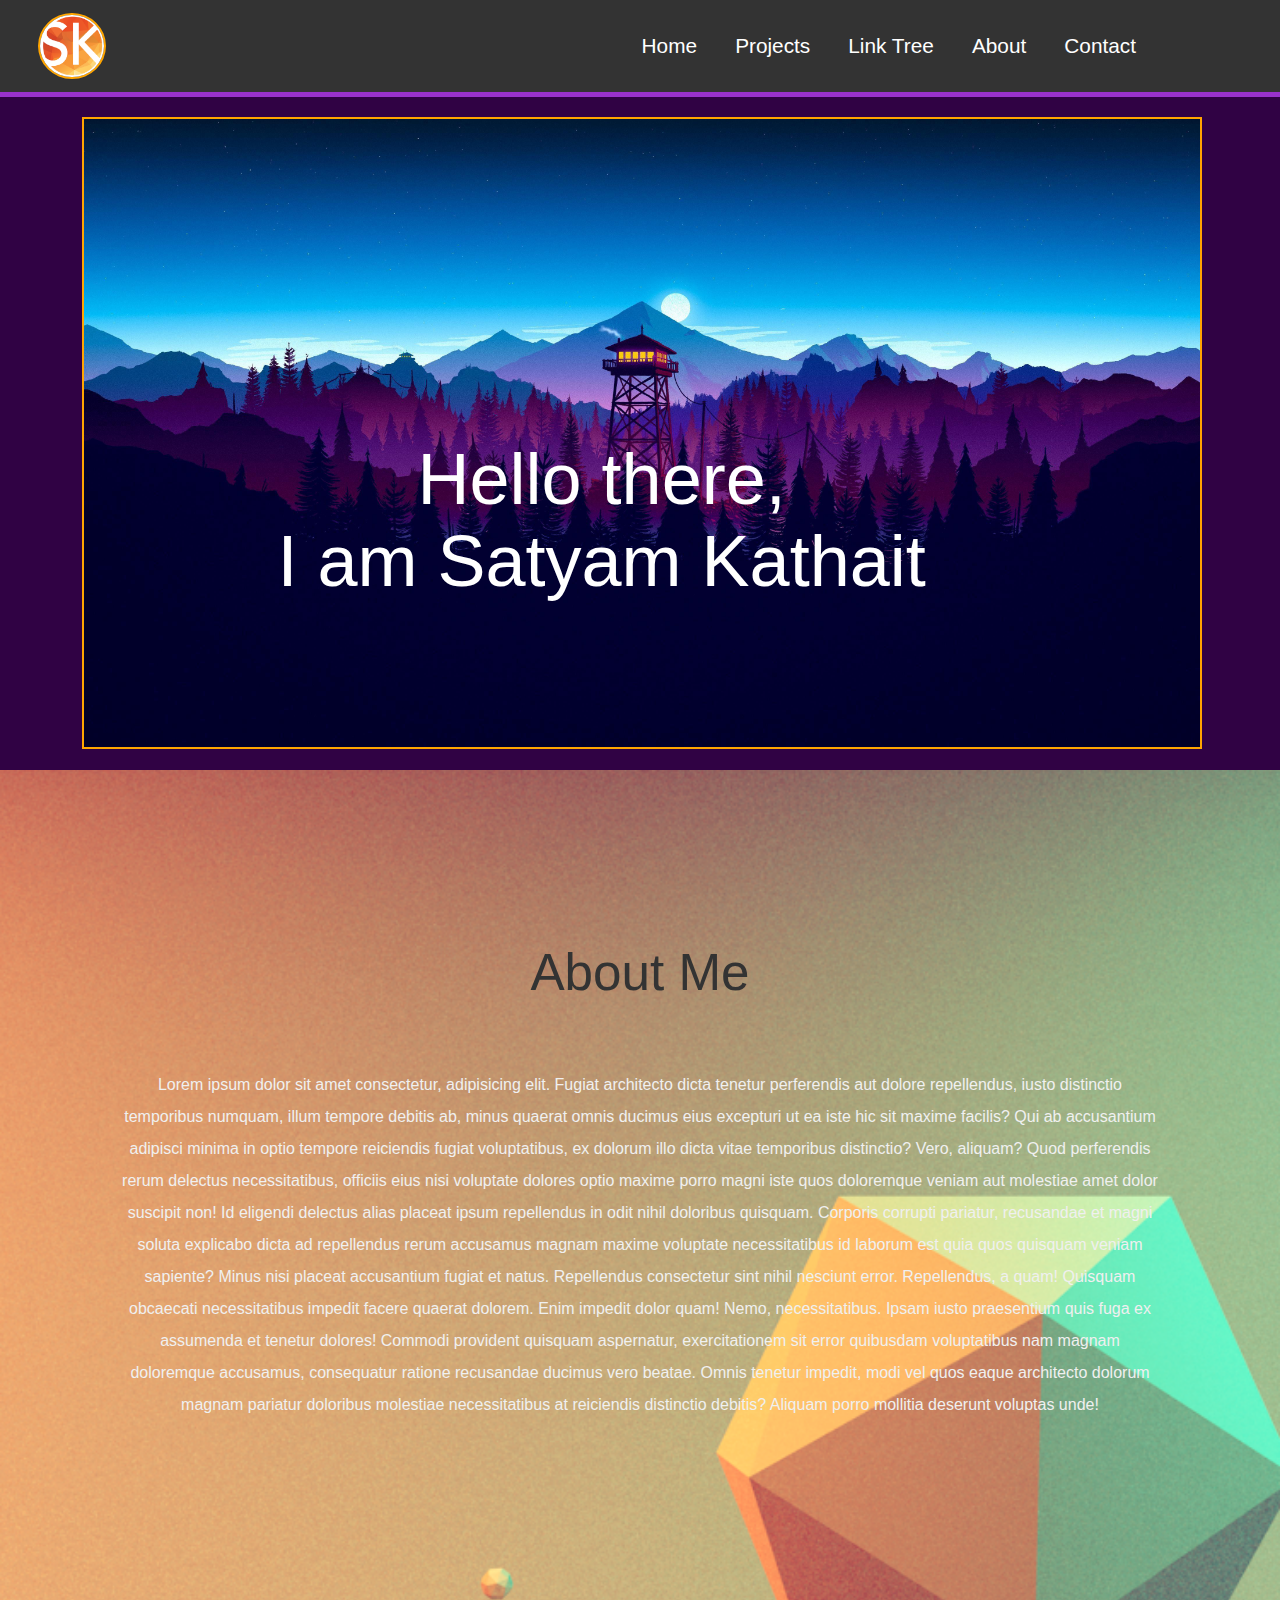
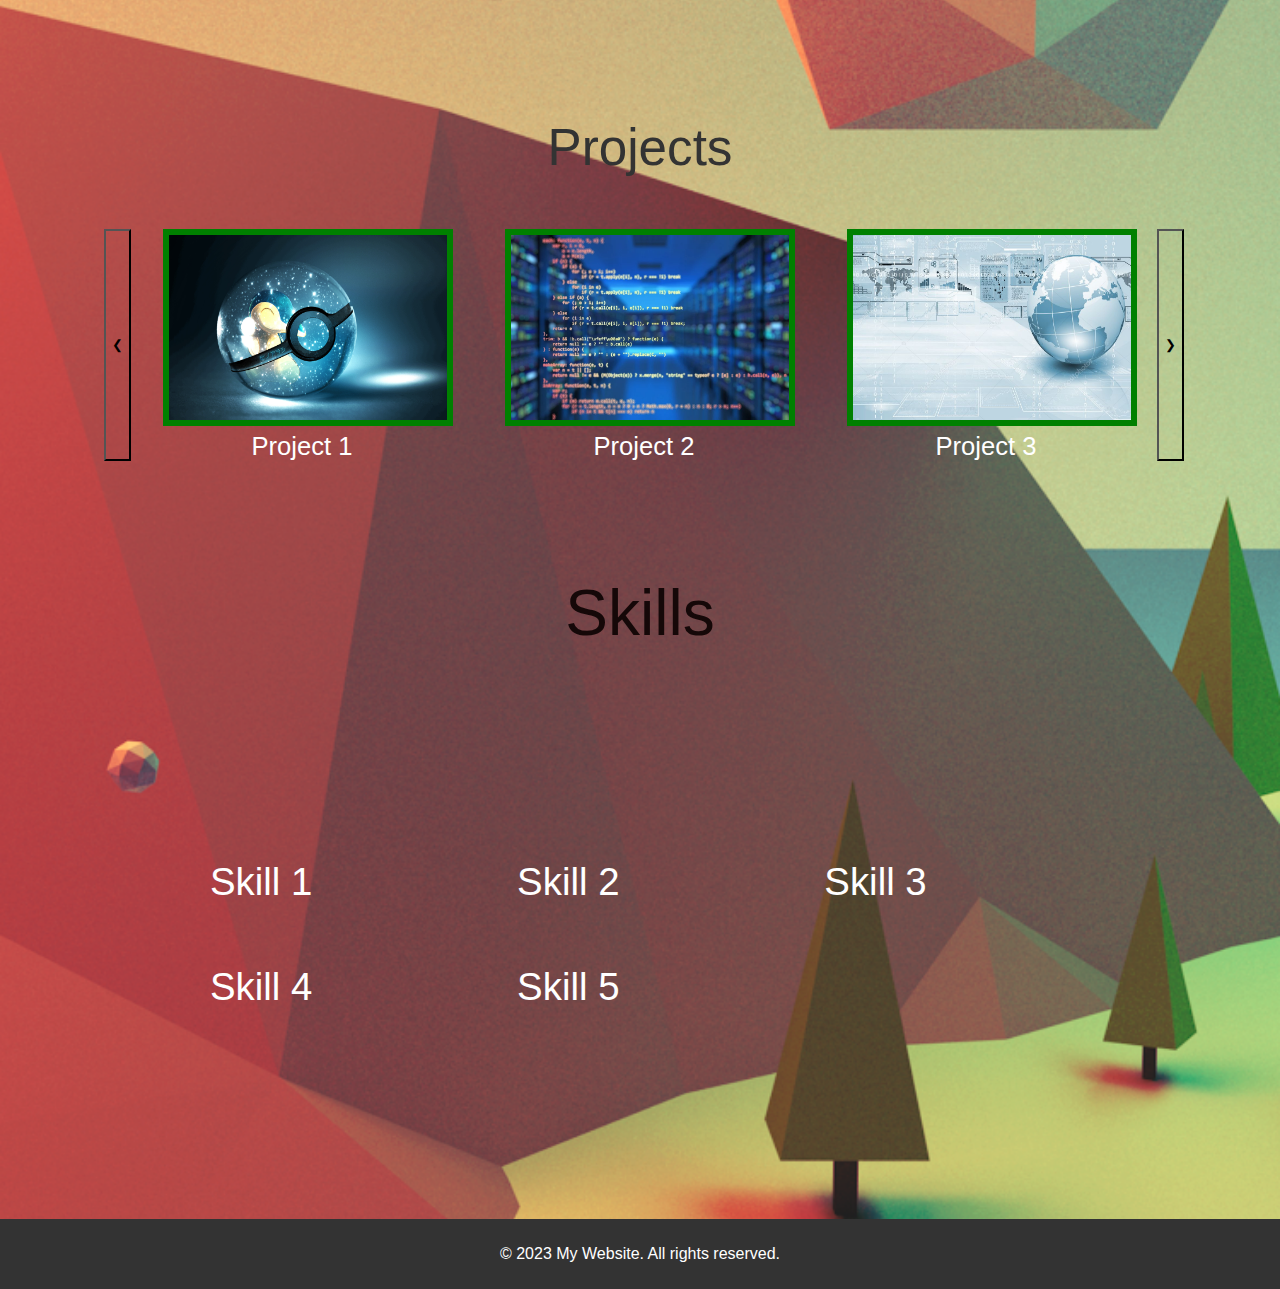
==== commit f7aae00a: "Update index.html" ====
--- a/index.html
+++ b/index.html
@@ -80,7 +80,7 @@
                     <button class="projectButton" onclick="plusProjectItems(-1)">&#10094;</button>
 
                     <li class= "projectitems"> 
-                        <a href="#">
+                        <a href="project.html">
                             <img src="pic/p1.jpeg"   >
                             <p><center>Project 1</center></p>
                         </a>
@@ -91,7 +91,7 @@
                       </li>
 
                       <li class= "projectitems"> 
-                        <a href="#">
+                        <a href="project.html">
                             <img src="pic/p2.webp"    >
                             <p><center>Project 2</center></p>
                         </a>
@@ -102,7 +102,7 @@
                       </li>
 
                       <li class= "projectitems"> 
-                        <a href="#">
+                        <a href="project.html">
                             <img src="pic/p3.jpg"  >
                             <p><center>Project 3</center></p>
 
@@ -113,7 +113,7 @@
                       
                       </li>
                       <li class= "projectitems"> 
-                        <a href="#">
+                        <a href="project.html">
                             <img src="pic/p4.webp"     >
                             <p><center>Project 4</center></p>
                         </a>
@@ -123,7 +123,7 @@
                       
                       </li>
                       <li class= "projectitems"> 
-                        <a href="#">
+                        <a href="project.html">
                             <img src="pic/p1.jpeg"    >
                             <p><center>Project 5</center></p>
                         </a>
--- a/style.css
+++ b/style.css
@@ -1,4 +1,4 @@
-body {
+html, body {
     max-width: 100%;
 
     font-family: Arial, sans-serif;
@@ -45,7 +45,7 @@
     list-style-type: none;
     margin:0;
     padding: 0;
-    margin-left: 35%;
+    margin-left: 25%;
    
    
 }
@@ -62,7 +62,7 @@
 nav ul li a {
     color: #fff;
     text-decoration: none;
-    font-size: 20px;
+    font-size: 130%;
   
 }
 
@@ -313,7 +313,7 @@
 
 
 
-@media (max-width: 600px) {
+@media (max-width: 1000px) {
 
 
 
@@ -331,7 +331,7 @@
     nav ul li a {
         color: #fff;
         text-decoration: none;
-        font-size: 70%;
+        font-size: 2.5vw;
       
     }
 
